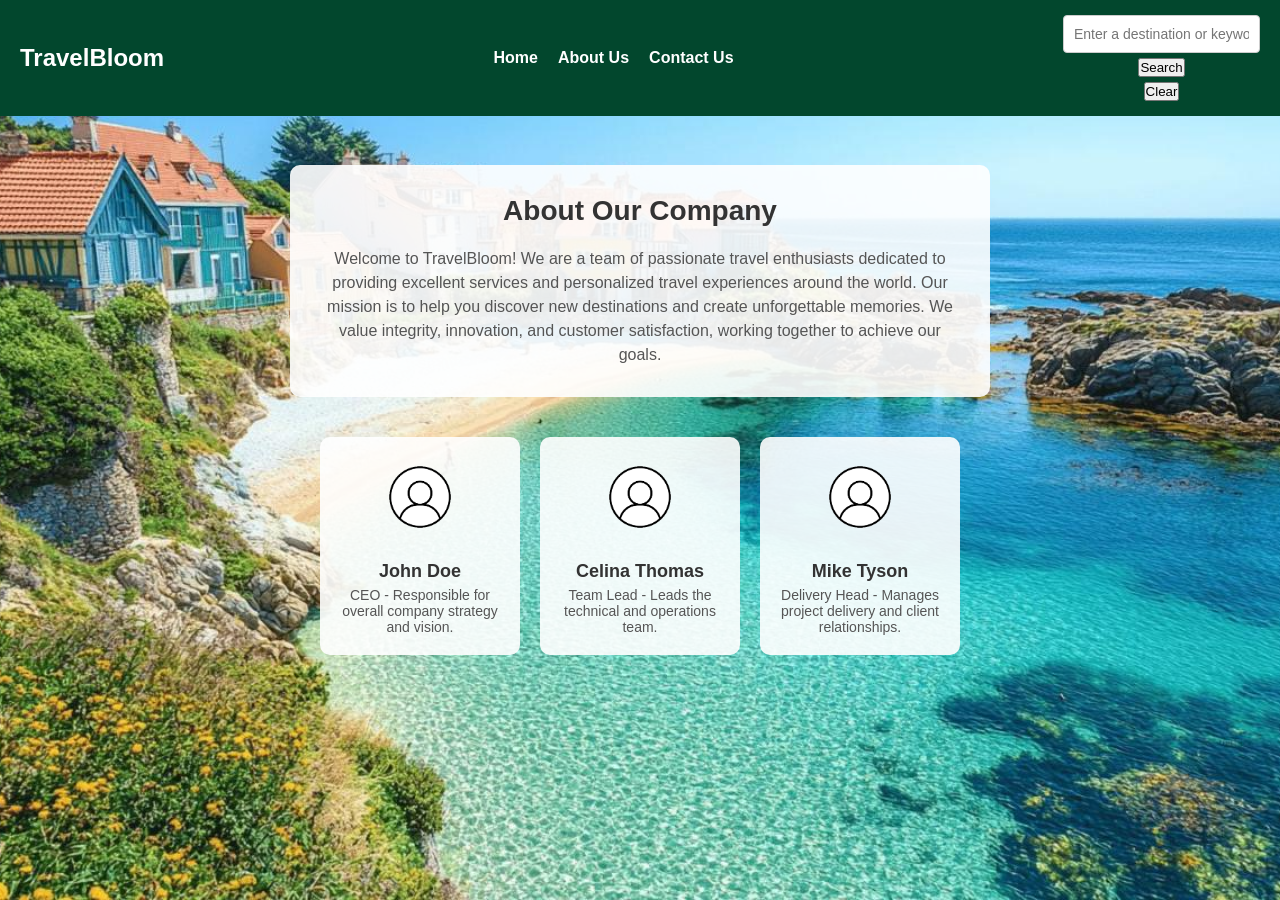
==== about.html @ aa4b47e2 "message" ====
<!DOCTYPE html>
<html lang="en">
<head>
<meta charset="UTF-8" />
<title>About Us - TravelBloom</title>
<link rel="stylesheet" href="./travel_recommendation.css" />
</head>
<body>

<!-- Navbar -->
<nav>
  <h1>TravelBloom</h1>
  <ul>
    <li><a href="./travel_recommendation.html" id="home">Home</a></li>
    <li><a href="./about.html" id="about">About Us</a></li>
    <li><a href="./contact.html" id="contact">Contact Us</a></li>
  </ul>
  <!-- Formulaire de recherche -->
  <form id="searchForm" onsubmit="return false;" style="display: flex; align-items: center;">
    <input type="text" id="searchInput" placeholder="Enter a destination or keyword 🔍" />
    <button type="button" onclick="executeSearch()">Search</button>
    <button type="button" onclick="clearSearch()">Clear</button>
  </form>
</nav>

<!-- Contenu About Us -->
<div class="about-container">
  <!-- Présentation de l'entreprise -->
  <section class="company-info">
    <h2>About Our Company</h2>
    <p>
      Welcome to TravelBloom! We are a team of passionate travel enthusiasts dedicated to providing excellent services and personalized travel experiences around the world. Our mission is to help you discover new destinations and create unforgettable memories. We value integrity, innovation, and customer satisfaction, working together to achieve our goals.
    </p>
  </section>

  <!-- Présentation de l'équipe -->
  <section class="team">
    <!-- Membre 1 -->
    <div class="member">
      <img src="profil.png" alt="John Doe" />
      <h3>John Doe</h3>
      <p>CEO - Responsible for overall company strategy and vision.</p>
    </div>
    <!-- Membre 2 -->
    <div class="member">
      <img src="profil.png" alt="Celina Thomas" />
      <h3>Celina Thomas</h3>
      <p>Team Lead - Leads the technical and operations team.</p>
    </div>
    <!-- Membre 3 -->
    <div class="member">
      <img src="profil.png" alt="Mike Tyson" />
      <h3>Mike Tyson</h3>
      <p>Delivery Head - Manages project delivery and client relationships.</p>
    </div>
  </section>
</div>

</body>
</html>
---- travel_recommendation.css ----
/* Reset général */
* {
    margin: 0;
    padding: 0;
    box-sizing: border-box;
}

/* Body avec fond d'image */
body {
    font-family: Arial, sans-serif;
    background-image: url('bretagne.jpg'); /* ton image de fond */
    background-size: cover;
    background-position: center;
    min-height: 100vh;
    position: relative;
}

/* Navbar */
nav {
    background-color: #02472d; /* couleur foncée */
    padding: 15px 20px;
    display: flex;
    align-items: center;
    justify-content: space-between;
    position: fixed;
    top: 0;
    width: 100%;
    z-index: 10;
}

nav h1 {
    color: white;
    margin: 0;
    font-size: 24px;
}

nav ul {
    list-style: none;
    display: flex;
    gap: 20px;
}

nav ul li a {
    color: white;
    text-decoration: none;
    font-weight: bold;
}
nav ul li a:hover {
    text-decoration: underline;
}

/* Style pour la zone de recherche (si tu en as) */
#searchForm {
    gap: 5px;
}

/* Style pour la zone principale (intro ou contact) */
.intro, .contact-section {
    display: flex;
    flex-direction: column;
    align-items: center;
    justify-content: center;
    min-height: calc(100vh - 60px); /* pour laisser la place pour la nav */
    padding-top: 80px; /* pour décaler sous la nav */
    background-color: rgba(255,255,255,0.2); /* semi-transparent */
    width: 100%;
}

/* Pour la section contact spécifique */
.contact-section {
    height: auto; /* pas besoin de 100vh ici, on veut que ça s'adapte */
    padding: 40px 20px;
}

.contact-box {
    background-color: rgba(255,255,255,0.9);
    padding: 30px;
    border-radius: 10px;
    max-width: 500px;
    width: 100%;
    box-shadow: 0 2px 8px rgba(0,0,0,0.2);
    text-align: center;
}

.contact-box h2 {
    margin-bottom: 20px;
    font-size: 28px;
    color: #333;
}

/* Formulaire */
form {
    display: flex;
    flex-direction: column;
    gap: 15px;
}

input[type="text"],
input[type="email"],
textarea {
    padding: 10px;
    font-size: 14px;
    border-radius: 4px;
    border: 1px solid #ccc;
    width: 100%;
    box-sizing: border-box;
}

button[type="submit"] {
    padding: 10px;
    font-size: 14px;
    border: none;
    border-radius: 4px;
    background-color: #006666;
    color: white;
    cursor: pointer;
    transition: background-color 0.3s;
}

button[type="submit"]:hover {
    background-color: #004d4d;
}

/* Style pour le fond d'écran et autres éléments si besoin */
h1 {
    font-size: 36px;
    color: #fff;
    margin-bottom: 10px;
}

p {
    font-size: 20px;
    color: #fff;
}

/* Icônes réseaux sociaux (si tu en as) */
.social-icons {
    position: fixed;
    top: 50%;
    left: 20px;
    transform: translateY(-50%);
    display: flex;
    flex-direction: column;
    align-items: center;
    background-color: rgba(255,255,255,0.8);
    padding: 10px;
    border-radius: 10px;
    box-shadow: 0 0 10px rgba(0,0,0,0.3);
    z-index: 1000;
}

.social-icon {
    width: 40px;
    height: 40px;
    margin: 10px 0;
    cursor: pointer;
    transition: transform 0.2s;
}

.social-icon:hover {
    transform: scale(1.2);
}

/* Zone centrée pour le contenu About */
.about-container {
    padding-top: 80px; /* espace sous la nav */
    display: flex;
    flex-direction: column;
    align-items: center;
    justify-content: center;
    min-height: calc(100vh - 80px);
    padding: 20px;
}

/* Style pour la section présentation */
.company-info {
    background-color: rgba(255,255,255,0.9);
    padding: 30px;
    border-radius: 10px;
    max-width: 700px;
    width: 100%;
    margin-bottom: 40px;
    text-align: center;
}

.company-info h2 {
    margin-bottom: 20px;
    font-size: 28px;
    color: #333;
}

.company-info p {
    font-size: 16px;
    line-height: 1.5;
    color: #555;
}

/* Présentation de l'équipe */
.team {
    display: flex;
    flex-wrap: wrap;
    justify-content: center;
    gap: 20px;
}

.member {
    background-color: rgba(255,255,255,0.9);
    padding: 20px;
    border-radius: 10px;
    width: 200px;
    text-align: center;
}

.member img {
    width: 80px;
    height: 80px;
    border-radius: 50%;
    margin-bottom: 10px;
}

.member h3 {
    margin-top: 10px;
    margin-bottom: 5px;
    font-size: 18px;
    color: #333;
}

.member p {
    font-size: 14px;
    color: #555;
}
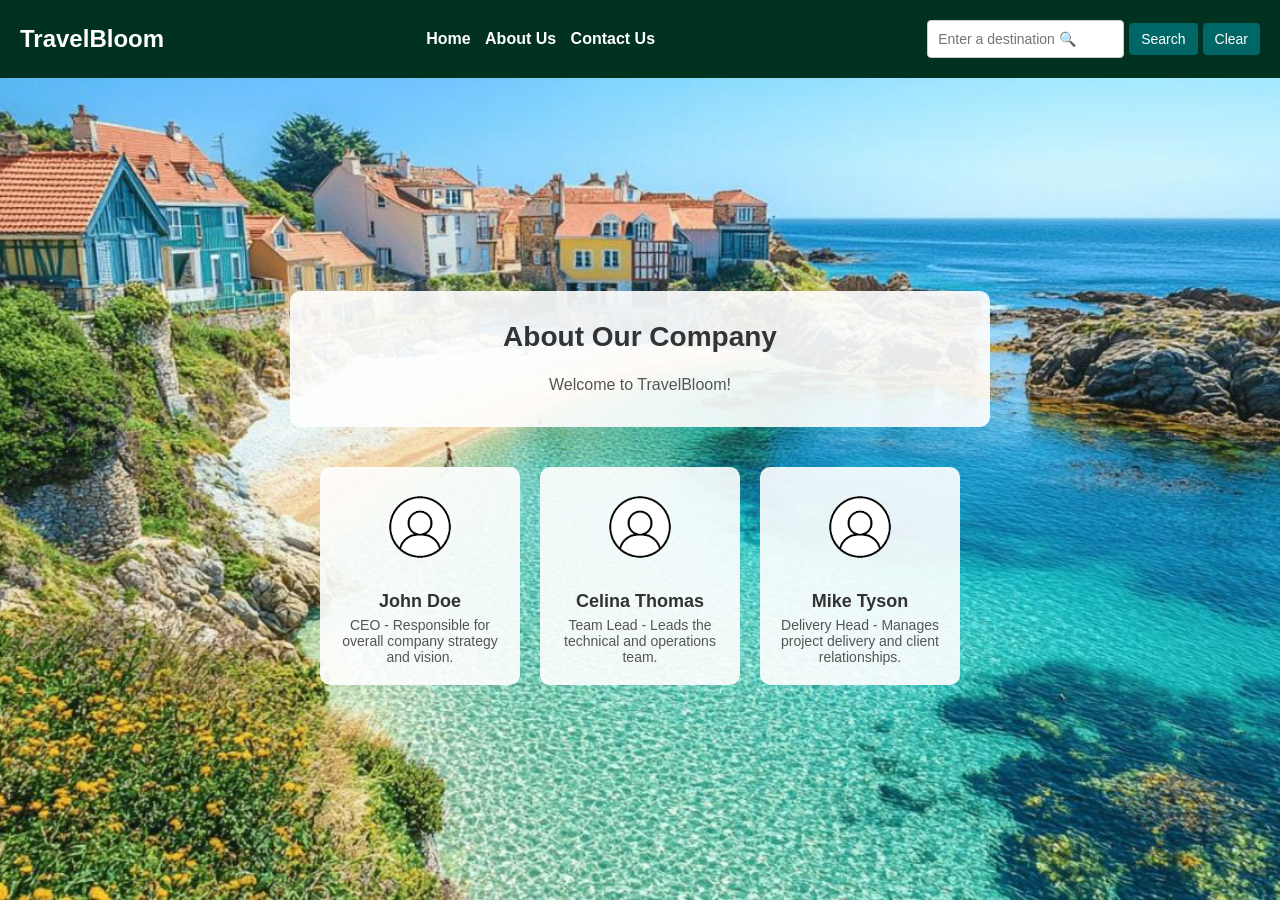
==== commit a25e0a25: "premiere version" ====
--- a/about.html
+++ b/about.html
@@ -16,8 +16,8 @@
     <li><a href="./contact.html" id="contact">Contact Us</a></li>
   </ul>
   <!-- Formulaire de recherche -->
-  <form id="searchForm" onsubmit="return false;" style="display: flex; align-items: center;">
-    <input type="text" id="searchInput" placeholder="Enter a destination or keyword 🔍" />
+  <form id="searchForm" onsubmit="return false;">
+    <input type="text" id="searchInput" placeholder="Enter a destination 🔍"/>
     <button type="button" onclick="executeSearch()">Search</button>
     <button type="button" onclick="clearSearch()">Clear</button>
   </form>
@@ -29,7 +29,7 @@
   <section class="company-info">
     <h2>About Our Company</h2>
     <p>
-      Welcome to TravelBloom! We are a team of passionate travel enthusiasts dedicated to providing excellent services and personalized travel experiences around the world. Our mission is to help you discover new destinations and create unforgettable memories. We value integrity, innovation, and customer satisfaction, working together to achieve our goals.
+      Welcome to TravelBloom!
     </p>
   </section>
 
--- a/travel_recommendation.css
+++ b/travel_recommendation.css
@@ -17,15 +17,28 @@
 
 /* Navbar */
 nav {
-    background-color: #02472d; /* couleur foncée */
-    padding: 15px 20px;
-    display: flex;
-    align-items: center;
-    justify-content: space-between;
-    position: fixed;
-    top: 0;
-    width: 100%;
-    z-index: 10;
+    background-color: #01311f;
+    padding: 20px;
+    display: flex;
+    align-items: center;
+    justify-content: space-between; /* pour répartir à gauche et à droite */
+}
+
+/* La section gauche (titre) */
+.nav-left {
+    flex: 1; /* occupe tout l'espace à gauche */
+}
+
+/* La section centrale (formulaire) */
+.nav-center {
+    flex: 1; /* occupe tout l'espace au centre */
+    display: flex;
+    justify-content: center; /* centre le formulaire */
+}
+
+/* La section droite (recherche) */
+.nav-right {
+    flex: 1; /* occupe tout l'espace à droite */
 }
 
 nav h1 {
@@ -36,11 +49,14 @@
 
 nav ul {
     list-style: none;
-    display: flex;
-    gap: 20px;
-}
-
-nav ul li a {
+}
+
+nav ul li {
+display: inline;
+margin-right: 10px;
+}
+
+nav a {
     color: white;
     text-decoration: none;
     font-weight: bold;
@@ -51,7 +67,27 @@
 
 /* Style pour la zone de recherche (si tu en as) */
 #searchForm {
-    gap: 5px;
+    display: flex; /* pour aligner horizontalement */
+    flex-direction: row;
+    align-items: center; /* pour aligner verticalement si besoin */
+    gap: 5px; /* espace entre les éléments, optionnel */
+}
+
+/* Style pour les boutons Search et Clear dans la zone de recherche */
+#searchForm button {
+    padding: 8px 12px;
+    font-size: 14px;
+    border: none;
+    border-radius: 4px;
+    background-color: #006666; /* couleur de fond identique à ton bouton submit, ou change si besoin */
+    color: white;
+    cursor: pointer;
+    transition: background-color 0.3s;
+}
+
+/* Survol pour ces boutons */
+#searchForm button:hover {
+    background-color: #004d4d;
 }
 
 /* Style pour la zone principale (intro ou contact) */
@@ -59,16 +95,16 @@
     display: flex;
     flex-direction: column;
     align-items: center;
-    justify-content: center;
-    min-height: calc(100vh - 60px); /* pour laisser la place pour la nav */
-    padding-top: 80px; /* pour décaler sous la nav */
-    background-color: rgba(255,255,255,0.2); /* semi-transparent */
+    justify-content: left;
+    height: auto;
+    padding-top: 80px;
+    background-color: rgba(255, 255, 255, 0);
     width: 100%;
 }
 
 /* Pour la section contact spécifique */
 .contact-section {
-    height: auto; /* pas besoin de 100vh ici, on veut que ça s'adapte */
+    height: auto;
     padding: 40px 20px;
 }
 
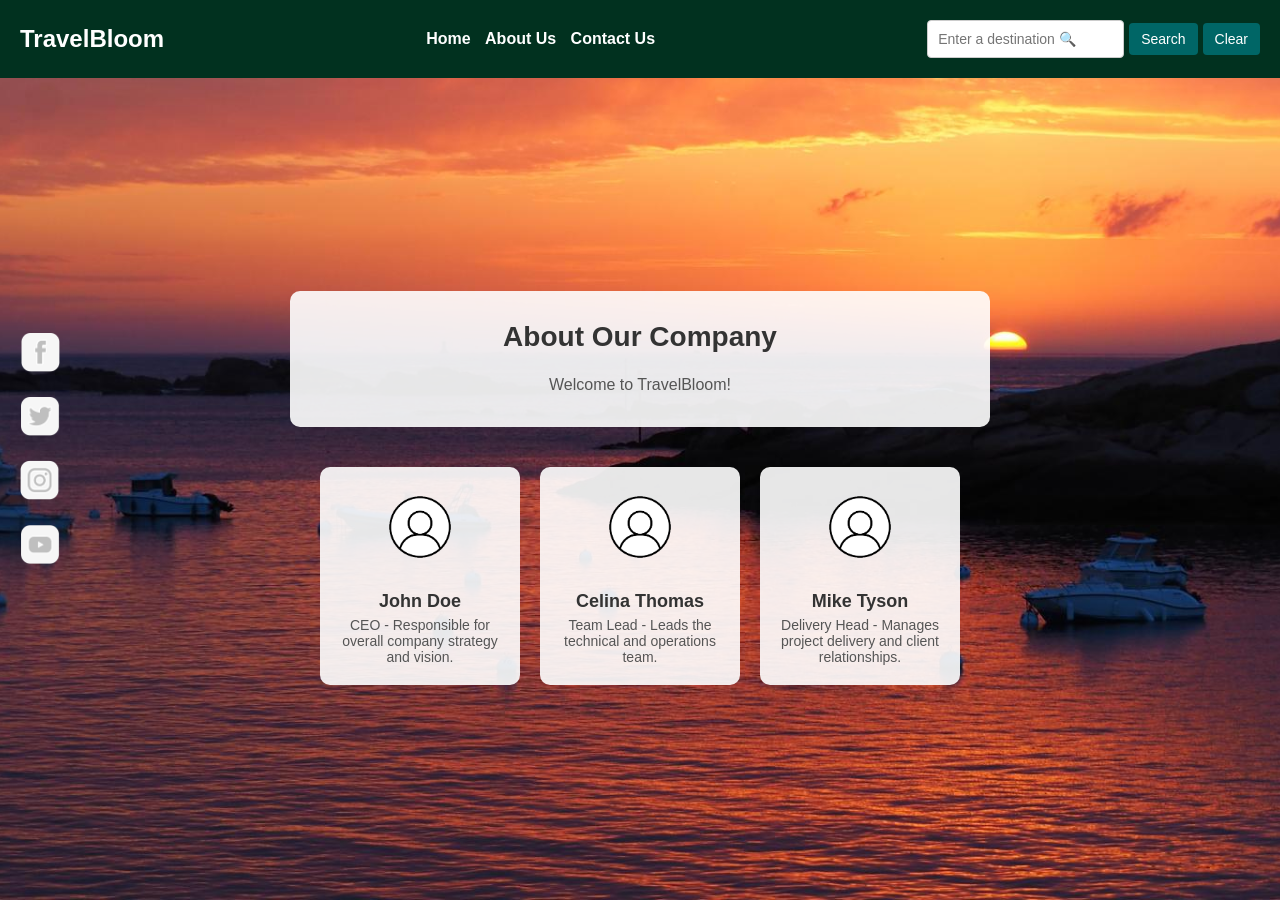
==== commit 97240471: "version task 5 finie" ====
--- a/about.html
+++ b/about.html
@@ -22,7 +22,21 @@
     <button type="button" onclick="clearSearch()">Clear</button>
   </form>
 </nav>
-
+    <!-- Barre de réseaux sociaux à gauche -->
+    <div class="social-icons">
+        <a href="https://facebook.com" target="_blank" title="Facebook">
+            <img src="facebook.png" alt="Facebook" class="social-icon" />
+        </a>
+        <a href="https://twitter.com" target="_blank" title="Twitter">
+            <img src="twitter.png" alt="Twitter" class="social-icon" />
+        </a>
+        <a href="https://instagram.com" target="_blank" title="Instagram">
+            <img src="instagram.png" alt="Instagram" class="social-icon" />
+        </a>
+        <a href="https://youtube.com" target="_blank" title="YouTube">
+            <img src="youtube.png" alt="YouTube" class="social-icon" />
+        </a>
+    </div>
 <!-- Contenu About Us -->
 <div class="about-container">
   <!-- Présentation de l'entreprise -->
--- a/travel_recommendation.css
+++ b/travel_recommendation.css
@@ -158,30 +158,30 @@
 }
 
 /* Style pour le fond d'écran et autres éléments si besoin */
-h1 {
+.intro h1 {
     font-size: 36px;
     color: #fff;
     margin-bottom: 10px;
-}
-
-p {
+    width: 60%;
+}
+
+.intro p {
     font-size: 20px;
     color: #fff;
-}
-
-/* Icônes réseaux sociaux (si tu en as) */
+    width: 60%;
+}
+
+/* Icônes réseaux sociaux */
 .social-icons {
     position: fixed;
     top: 50%;
-    left: 20px;
+    left: 10px;
     transform: translateY(-50%);
     display: flex;
     flex-direction: column;
-    align-items: center;
-    background-color: rgba(255,255,255,0.8);
+    align-items: Left;
     padding: 10px;
     border-radius: 10px;
-    box-shadow: 0 0 10px rgba(0,0,0,0.3);
     z-index: 1000;
 }
 
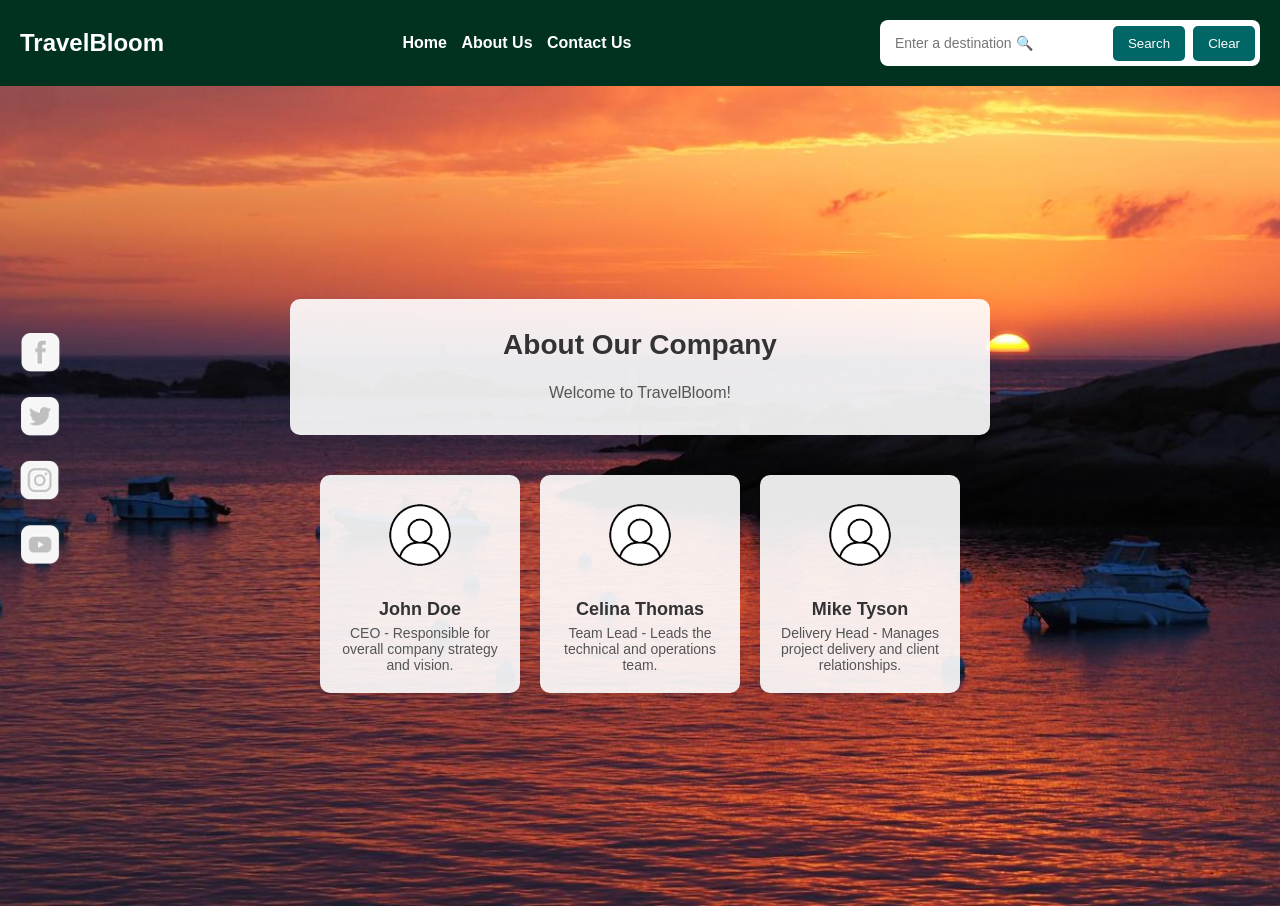
==== commit 09ee81cc: "version task 9" ====
--- a/about.html
+++ b/about.html
@@ -69,6 +69,6 @@
     </div>
   </section>
 </div>
-
+    <script src="./travel_recommendation.js"></script>
 </body>
 </html>
--- a/travel_recommendation.css
+++ b/travel_recommendation.css
@@ -65,27 +65,36 @@
     text-decoration: underline;
 }
 
-/* Style pour la zone de recherche (si tu en as) */
 #searchForm {
-    display: flex; /* pour aligner horizontalement */
-    flex-direction: row;
-    align-items: center; /* pour aligner verticalement si besoin */
-    gap: 5px; /* espace entre les éléments, optionnel */
-}
-
-/* Style pour les boutons Search et Clear dans la zone de recherche */
+    display: flex;
+    align-items: center;
+    gap: 8px;
+
+    background-color: white;
+    padding: 5px;
+    border-radius: 8px;
+}
+
+#searchInput {
+    border: none;
+    outline: none;
+    padding: 10px;
+    width: 220px;
+    font-size: 14px;
+}
+
 #searchForm button {
-    padding: 8px 12px;
-    font-size: 14px;
+    padding: 10px 15px;
     border: none;
-    border-radius: 4px;
-    background-color: #006666; /* couleur de fond identique à ton bouton submit, ou change si besoin */
+    border-radius: 5px;
+
+    background-color: #006666;
     color: white;
+
     cursor: pointer;
-    transition: background-color 0.3s;
-}
-
-/* Survol pour ces boutons */
+    transition: 0.3s;
+}
+
 #searchForm button:hover {
     background-color: #004d4d;
 }
@@ -102,6 +111,44 @@
     width: 100%;
 }
 
+#recommendations {
+    display: grid;
+    grid-template-columns: repeat(auto-fit, minmax(250px, 1fr));
+    gap: 20px;
+    width: 100%;
+    padding: 80px 20px;
+    justify-items: center;
+}
+  
+.recommendation-card {
+    background-color: white;
+    border-radius: 10px;
+    overflow: hidden;
+    width: 250px;
+    padding: 8px;
+    box-shadow: 0 2px 8px rgba(0,0,0,0.2);
+    text-align: center;
+}
+
+.recommendation-card img {
+    width: 100%;
+    height: 180px;
+    object-fit: cover;
+}
+
+.recommendation-card h3 {
+    margin: 10px 0;
+    font-size: 18px;
+}
+
+.recommendation-card p {
+    padding: 0 15px 15px;
+    font-size: 14px;
+}
+  
+  
+
+
 /* Pour la section contact spécifique */
 .contact-section {
     height: auto;
@@ -124,8 +171,7 @@
     color: #333;
 }
 
-/* Formulaire */
-form {
+.contact-box form {
     display: flex;
     flex-direction: column;
     gap: 15px;
